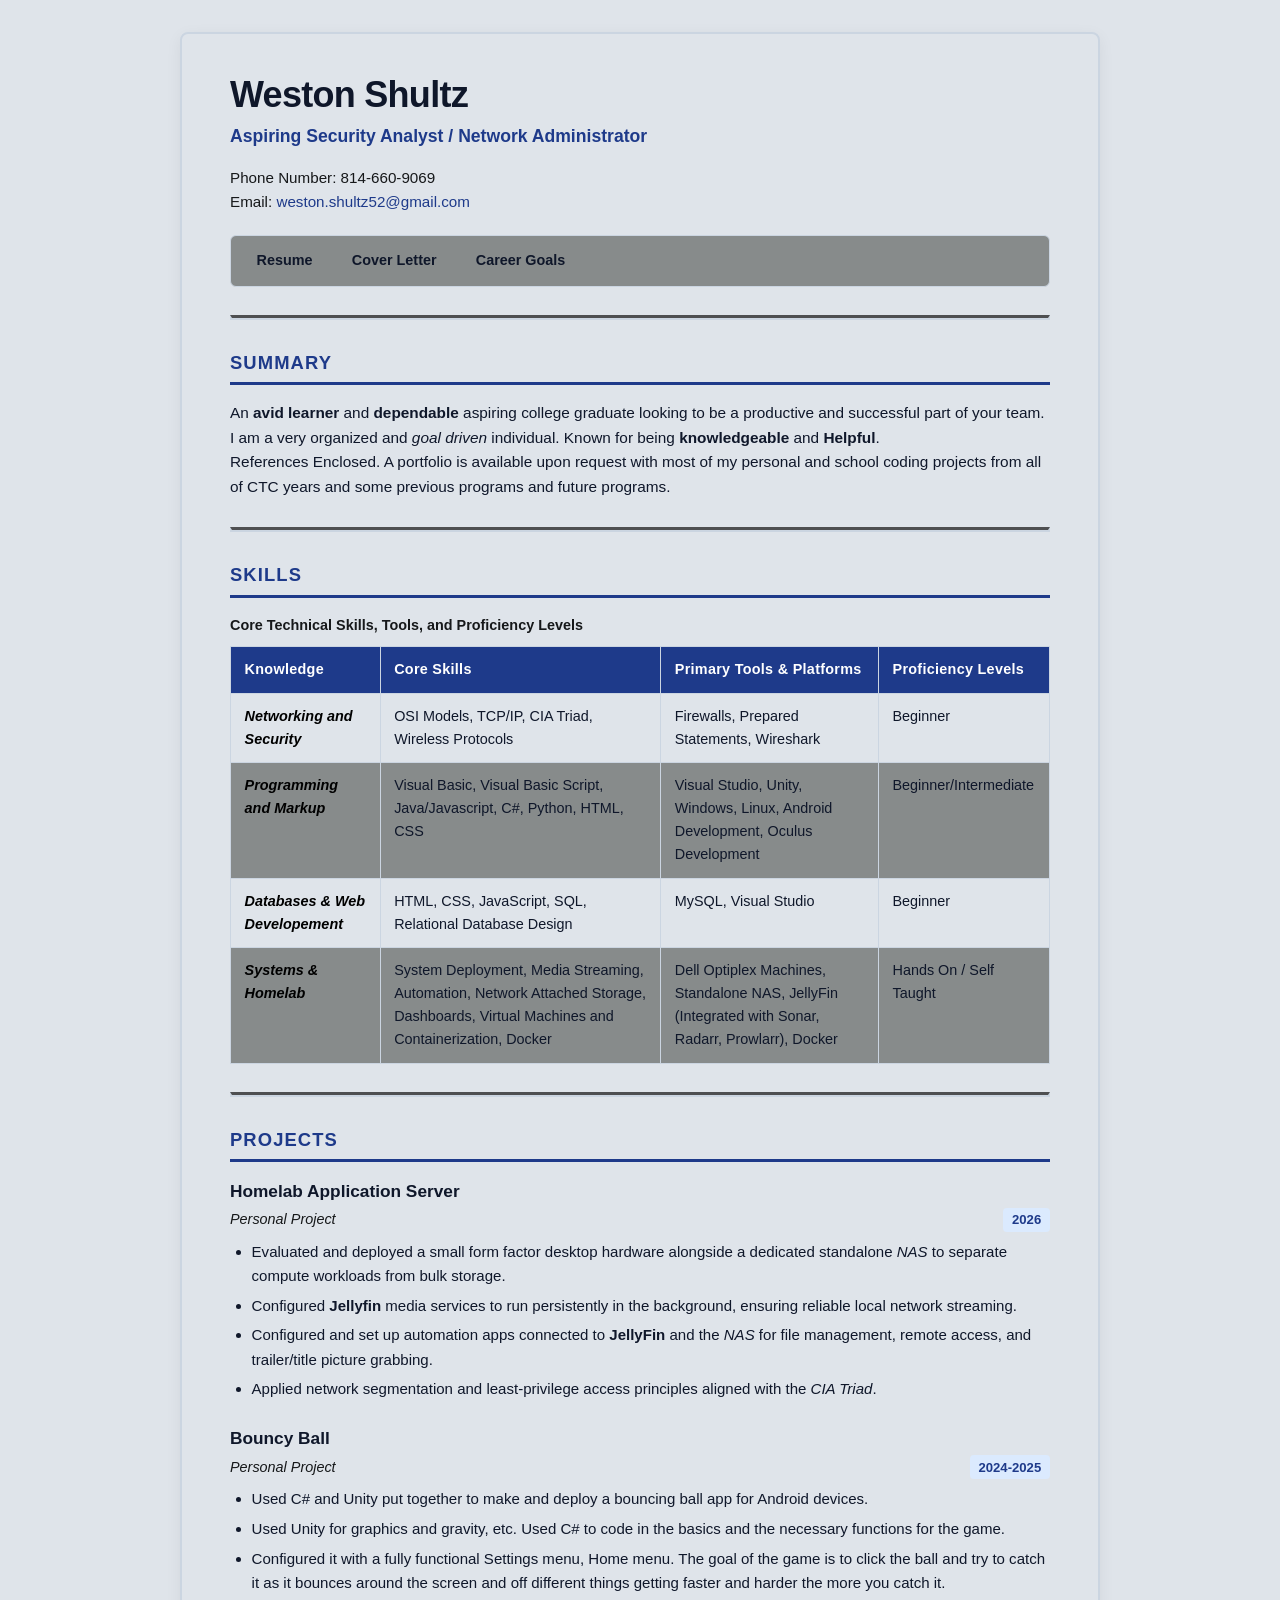
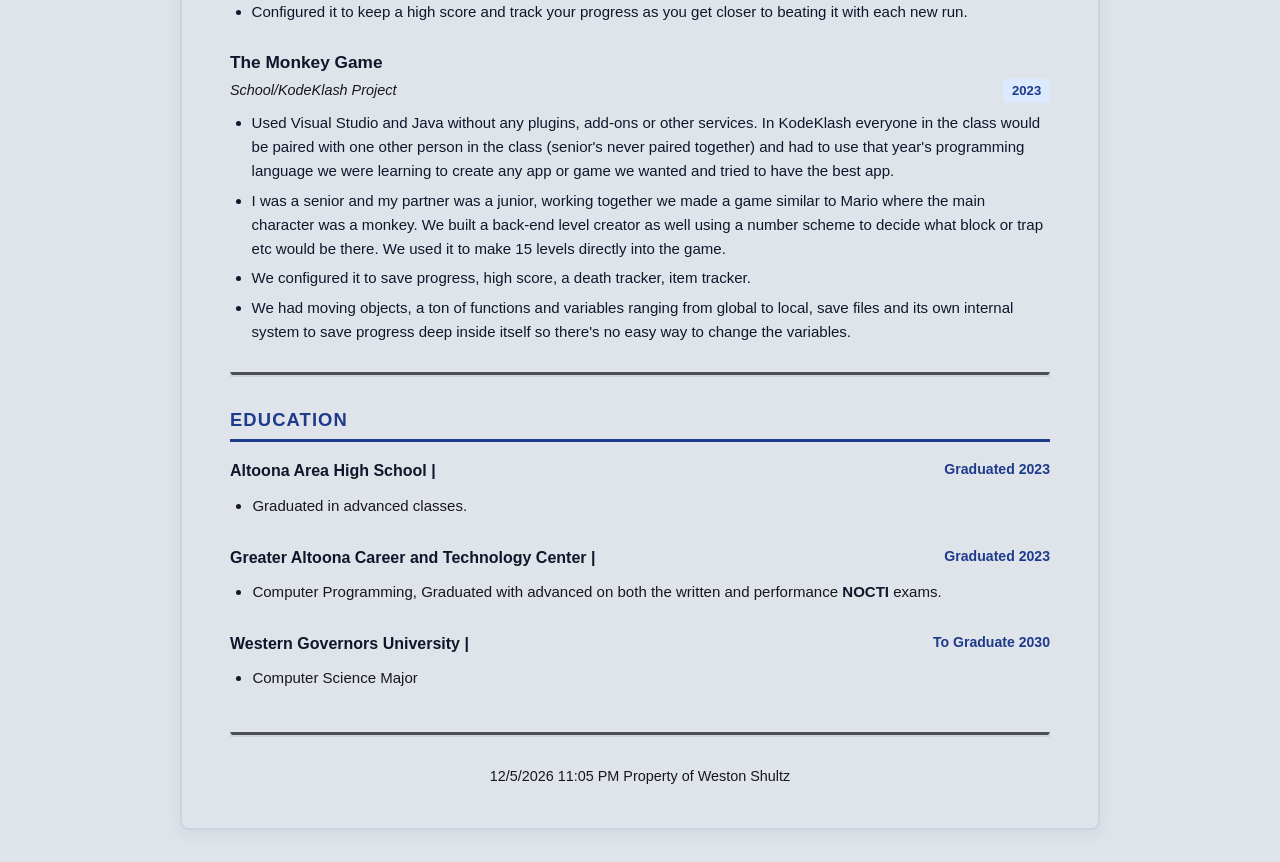
==== index.html @ 618510c9 "fixed images not showing by capitalizing I" ====
<!DOCTYPE html> 
<html lang="en"> 
<head> 
<meta charset="utf-8"> 
<meta name="viewport" content="width=device-width, initial-scale=1.0"> 
<title>Weston Shultz Resume</title> 
<link rel="icon" href="Images/favicon.png">
<link rel="stylesheet" href="style.css">
</head> 
    
<body>

  <header>
    <h1>Weston Shultz</h1>
    <p>
      <span>Aspiring Security Analyst / Network Administrator</span><br>
      Phone Number: 814-660-9069 <br>
      Email: <a href="mailto:weston.shultz52@gmail.com">weston.shultz52@gmail.com</a>
    </p>

    <nav>
      <ul>
        <li><a href="Resume.html">Resume</a></li>
        <li><a href="cover-letter.html">Cover Letter</a></li>
        <li><a href="career-goals.html">Career Goals</a></li>
      </ul>
    </nav>
    <hr>
  </header>

  <main>

    <section id="summary">
      <h2>Summary</h2>
      <p>
        An <strong>avid learner</strong> and <strong>dependable </strong> aspiring college graduate looking to be a productive and successful part of your team.<br>
        I am a very organized and <em>goal driven</em> individual. Known for being <strong>knowledgeable</strong> and <strong>Helpful</strong>.<br>
        References Enclosed. A portfolio is available upon request with most of my personal and school coding projects from all of CTC years and some previous programs and future programs.
      </p>
    </section>

    <hr>

    <section id="Skills">
      <h2>Skills</h2>
      <table>
        <caption>Core Technical Skills, Tools, and Proficiency Levels</caption>
        <thead>
          <tr>
            <th>Knowledge</th>
            <th>Core Skills</th>
            <th>Primary Tools &amp; Platforms</th>
            <th>Proficiency Levels</th>
          </tr>
        </thead>
        <tbody>
          <tr>
            <td><strong><span class="subtitle">Networking and Security</span></strong></td>
            <td>OSI Models, TCP/IP, CIA Triad, Wireless Protocols</td>
            <td>Firewalls, Prepared Statements, Wireshark</td>
            <td>Beginner</td>
          </tr>
          <tr>
            <td><strong><span class="subtitle">Programming and Markup</span></strong></td>
            <td>Visual Basic, Visual Basic Script, Java/Javascript, C#, Python, HTML, CSS</td>
            <td>Visual Studio, Unity, Windows, Linux, Android Development, Oculus Development</td>
            <td>Beginner/Intermediate</td>
          </tr>
          <tr>
            <td><strong><span class="subtitle">Databases &amp; Web Developement</span></strong></td>
            <td>HTML, CSS, JavaScript, SQL, Relational Database Design</td>
            <td>MySQL, Visual Studio</td>
            <td>Beginner</td>
          </tr>
          <tr>
            <td><strong><span class="subtitle">Systems &amp; Homelab</span></strong></td>
            <td>System Deployment, Media Streaming, Automation, Network Attached Storage, Dashboards, Virtual Machines and Containerization, Docker</td>
            <td>Dell Optiplex Machines, Standalone NAS, JellyFin (Integrated with Sonar, Radarr, Prowlarr), Docker</td>
            <td>Hands On / Self Taught</td>
          </tr>
        </tbody>
      </table>
    </section>

    <hr>

    <section id="projects">
      <h2>Projects</h2>
      <article>
        <h3>Homelab Application Server</h3>
        <p><em>Personal Project</em> <span>2026</span></p>
        <ul>
          <li>Evaluated and deployed a small form factor desktop hardware alongside a dedicated standalone <em>NAS</em> to separate compute workloads from bulk storage.</li>
          <li>Configured <strong>Jellyfin</strong> media services to run persistently in the background, ensuring reliable local network streaming.</li>
          <li>Configured and set up automation apps connected to <strong>JellyFin</strong> and the <em>NAS</em> for file management, remote access, and trailer/title picture grabbing.</li>
          <li>Applied network segmentation and least-privilege access principles aligned with the <em>CIA Triad</em>.</li>
        </ul>
      </article>

      <article>
        <h3>Bouncy Ball</h3>
        <p><em>Personal Project</em> <span>2024-2025</span></p>
        <ul>
          <li>Used C# and Unity put together to make and deploy a bouncing ball app for Android devices.</li>
          <li>Used Unity for graphics and gravity, etc. Used C# to code in the basics and the necessary functions for the game.</li>
          <li>Configured it with a fully functional Settings menu, Home menu. The goal of the game is to click the ball and try to catch it as it bounces around the screen and off different things getting faster and harder the more you catch it.</li>
          <li>Configured it to keep a high score and track your progress as you get closer to beating it with each new run.</li>
        </ul>
      </article>

      <article>
        <h3>The Monkey Game</h3>
        <p><em>School/KodeKlash Project</em> <span>2023</span></p>
        <ul>
          <li>Used Visual Studio and Java without any plugins, add-ons or other services. In KodeKlash everyone in the class would be paired with one other person in the class (senior's never paired together) and had to use that year's programming language we were learning to create any app or game we wanted and tried to have the best app.</li>
          <li>I was a senior and my partner was a junior, working together we made a game similar to Mario where the main character was a monkey. We built a back-end level creator as well using a number scheme to decide what block or trap etc would be there. We used it to make 15 levels directly into the game.</li>
          <li>We configured it to save progress, high score, a death tracker, item tracker.</li>
          <li>We had moving objects, a ton of functions and variables ranging from global to local, save files and its own internal system to save progress deep inside itself so there's no easy way to change the variables.</li>
        </ul>
      </article>
    </section>

    <hr>

    <section id="Education">
      <h2>Education</h2>
      <article>
        <ul>
        <li>Altoona Area High School | <span>Graduated 2023</span>
        <ul>
          <li>Graduated in advanced classes.</li>
        </ul> </li>
        <li>Greater Altoona Career and Technology Center | <span>Graduated 2023</span>
          <ul>
            <li>Computer Programming, Graduated with advanced on both the written and performance <strong>NOCTI</strong> exams.</li>
          </ul></li>
        <li>Western Governors University | <span>To Graduate 2030</span>
          <ul>
            <li>Computer Science Major</li>
          </ul></li>
        </ul>
      </article>
    </section>
  </main>

  <hr>

  <footer>
    <div id="current-date"></div>
  </footer>

  <script>
    const dateContainer = document.getElementById("current-date");
    const today = new Date();
    
    dateContainer.textContent = today.toLocaleDateString() +" " + today.toLocaleTimeString([],  
  {
    hour: 'numeric',
    minute: '2-digit'
  }) + " Property of Weston Shultz";

    console.log("Weston Shultz Resume loaded successfully on " + dateContainer.textContent + ".");
  </script>

</body>
</html>
---- style.css ----
:root 
{
  --bg-page: #dfe4ea;
  --bg-surface: #0a0909;
  --bg-subtle: #878b8b;
  --text-main: #0f172a;
  --text-muted: #16181a;
  --accent: #1e3a8a;
  --accent-light: #dbeafe;
  --border-color: #cbd5e1;
}

* 
{
  box-sizing: border-box;
  margin: 0;
  padding: 0;
}

body 
{
  font-family: -apple-system, BlinkMacSystemFont, "Segoe UI", Roboto, Helvetica, Arial, sans-serif;
  background-color: var(--bg-page);
  color: var(--text-main);
  line-height: 1.6;
  max-width: 920px;
  margin: 2rem auto;
  padding: 2.5rem 3rem;
  background: var(--bg-page);
  border: 2px solid var(--border-color);
  border-radius: 8px;
  box-shadow: 0 4px 16px rgba(15, 23, 42, 0.06);
}

hr 
{
  border: 2px solid var(--border-color);
  border-top: 3px solid rgba(0, 0, 0, 0.651);
  margin: 1.75rem 0;
}

header 
{
  text-align: left;
}

header h1 
{
  font-size: 2.25rem;
  font-weight: 800;
  color: var(--text-main);
  letter-spacing: -0.02em;
  line-height: 1.15;
}

header p 
{
  margin-top: 0.4rem;
  font-size: 0.95rem;
  color: var(--text-muted);
  overflow-wrap: break-word;
}

header p span 
{
  display: inline-block;
  font-size: 1.1rem;
  font-weight: 600;
  color: var(--accent);
  margin-bottom: 1rem;
}

header a 
{
  color: var(--accent);
  text-decoration: none;
  font-weight: 500;
}

header a:hover 
{
  text-decoration: underline;
}

nav 
{
  margin-top: 1.25rem;
  background-color: var(--bg-subtle);
  border: 1px solid var(--border-color);
  border-radius: 6px;
  padding: 0.5rem 0.75rem;
}

nav ul 
{
  list-style: none;
  display: flex;
  flex-wrap: wrap;
  gap: 0.75rem;
  padding: 0;
  margin: 0;
}

nav li a 
{
  display: inline-block;
  padding: 0.35rem 0.85rem;
  border-radius: 4px;
  color: var(--text-main);
  font-weight: 600;
  font-size: 0.9rem;
  transition: background-color 0.15s ease, color 0.15s ease;
}

nav li a:hover 
{
  background-color: var(--accent);
  color: #ffffff;
  text-decoration: none;
}

section h2 
{
  font-size: 1.15rem;
  text-transform: uppercase;
  letter-spacing: 0.06em;
  color: var(--accent);
  border-bottom: 3px solid var(--accent);
  padding-bottom: 0.3rem;
  margin-bottom: 1rem;
}

section p 
{
  font-size: 0.96rem;
  color: var(--text-main);
}

strong 
{
  color: var(--text-main);
  font-weight: 600;
}

table 
{
  width: 100%;
  border-collapse: collapse;
  border: 1px solid var(--border-color);
  margin-top: 0.5rem;
  font-size: 0.9rem;
}

caption 
{
  caption-side: top;
  text-align: left;
  font-weight: 600;
  color: var(--text-muted);
  margin-bottom: 0.6rem;
  font-size: 0.9rem;
}

thead 
{
  background-color: var(--accent);
  color: #ffffff;
}

th, td 
{
  border: 1px solid var(--border-color);
  padding: 0.7rem 0.85rem;
  text-align: left;
  vertical-align: top;
}

th 
{
  font-weight: 600;
  letter-spacing: 0.02em;
}

tbody tr:nth-child(even) 
{
  background-color: var(--bg-subtle);
}

tbody tr:hover 
{
  background-color: var(--accent-light);
}

article 
{
  margin-bottom: 1.5rem;
}

article:last-child 
{
  margin-bottom: 0;
}

article h3 
{
  font-size: 1.08rem;
  font-weight: 700;
  color: var(--text-main);
}

article > p 
{
  display: flex;
  justify-content: space-between;
  align-items: center;
  flex-wrap: wrap;
  gap: 0.35rem;
  color: var(--text-muted);
  font-size: 0.9rem;
  margin: 0.15rem 0 0.5rem 0;
}

article > p span 
{
  font-weight: 600;
  color: var(--accent);
  background: var(--accent-light);
  padding: 0.1rem 0.55rem;
  border-radius: 4px;
  font-size: 0.82rem;
}

main ul 
{
  padding-left: 1.35rem;
  margin-top: 0.35rem;
}

main li 
{
  margin-bottom: 0.35rem;
  font-size: 0.94rem;
}

#Education > article > ul 
{
  list-style: none;
  padding-left: 0;
}

#Education > article > ul > li 
{
  font-weight: 700;
  font-size: 1rem;
  margin-top: 0.85rem;
  display: flex;
  justify-content: space-between;
  flex-wrap: wrap;
  gap: 0.25rem;
}

#Education > article > ul > li:first-child 
{
  margin-top: 0;
}

#Education > article > ul > li span 
{
  font-weight: 600;
  color: var(--accent);
  font-size: 0.88rem;
}

#Education > article > ul ul 
{
  width: 100%;
  list-style: disc;
  padding-left: 1.4rem;
  margin-top: 0.35rem;
  margin-bottom: 0.5rem;
  color: var(--text-muted);
  font-weight: 400;
}

#Portfolio > article > ul ul 
{
  width: 100%;
  list-style: disc;
  padding-left: 1.4rem;
  margin-top: 0.35rem;
  margin-bottom: 0.5rem;
  color: var(--text-muted);
  font-weight: 400;
}

footer 
{
  text-align: center;
  font-size: 0.9rem;
  color: var(--text-muted);
}

#current-date 
{
  margin-top: 0.25rem;
  font-weight: 500;
}

/* Mobile friendly code for screens 650px and smaller */
@media (max-width: 650px) 
{
  body 
  {
    margin: 0;
    padding: 1.5rem 1.25rem;
    border-radius: 0;
    border: none;
    box-shadow: none;
  }

  header h1 
  {
    font-size: 1.75rem;
  }

  nav ul 
  {
    flex-direction: column;
    gap: 0.4rem;
  }

  nav li 
  {
    width: 100%;
  }

  nav li a 
  {
    display: block;
    text-align: center;
    padding: 0.6rem 0.85rem;
  }

  article > p 
  {
    flex-direction: column;
    align-items: flex-start;
  }

  #Education > article > ul > li 
  {
    flex-direction: column;
    align-items: flex-start;
  }

  table, thead, tbody, th, td, tr 
  {
    display: block;
  }

  thead 
  {
    display: none;
  }

  tbody tr 
  {
    margin-bottom: 1rem;
    border: 1px solid var(--border-color);
    border-radius: 6px;
    padding: 0.5rem;
  }

  td 
  {
    border: none;
    padding: 0.35rem 0.5rem;
  }

  td:first-child 
  {
    font-weight: 700;
    color: var(--accent);
    border-bottom: 1px solid var(--border-color);
    margin-bottom: 0.25rem;
  }
}

mark 
{
  background-color: rgba(164, 240, 32, 0.15);
  color: rgba(8, 187, 89, 0.9);
  padding: 0.12rem 0.4rem;
  border-radius: 4px;
}

.subtitle 
{
  font-style: italic;
  color: rgb(0, 0, 0);
}

@media print 
{
  body 
  {
    margin: 0;
    padding: 0;
    border: none;
    box-shadow: none;
    max-width: 100%;
  }

  nav 
  {
    display: none;
  }

  a 
  {
    color: var(--text-main);
    text-decoration: none;
  }
}
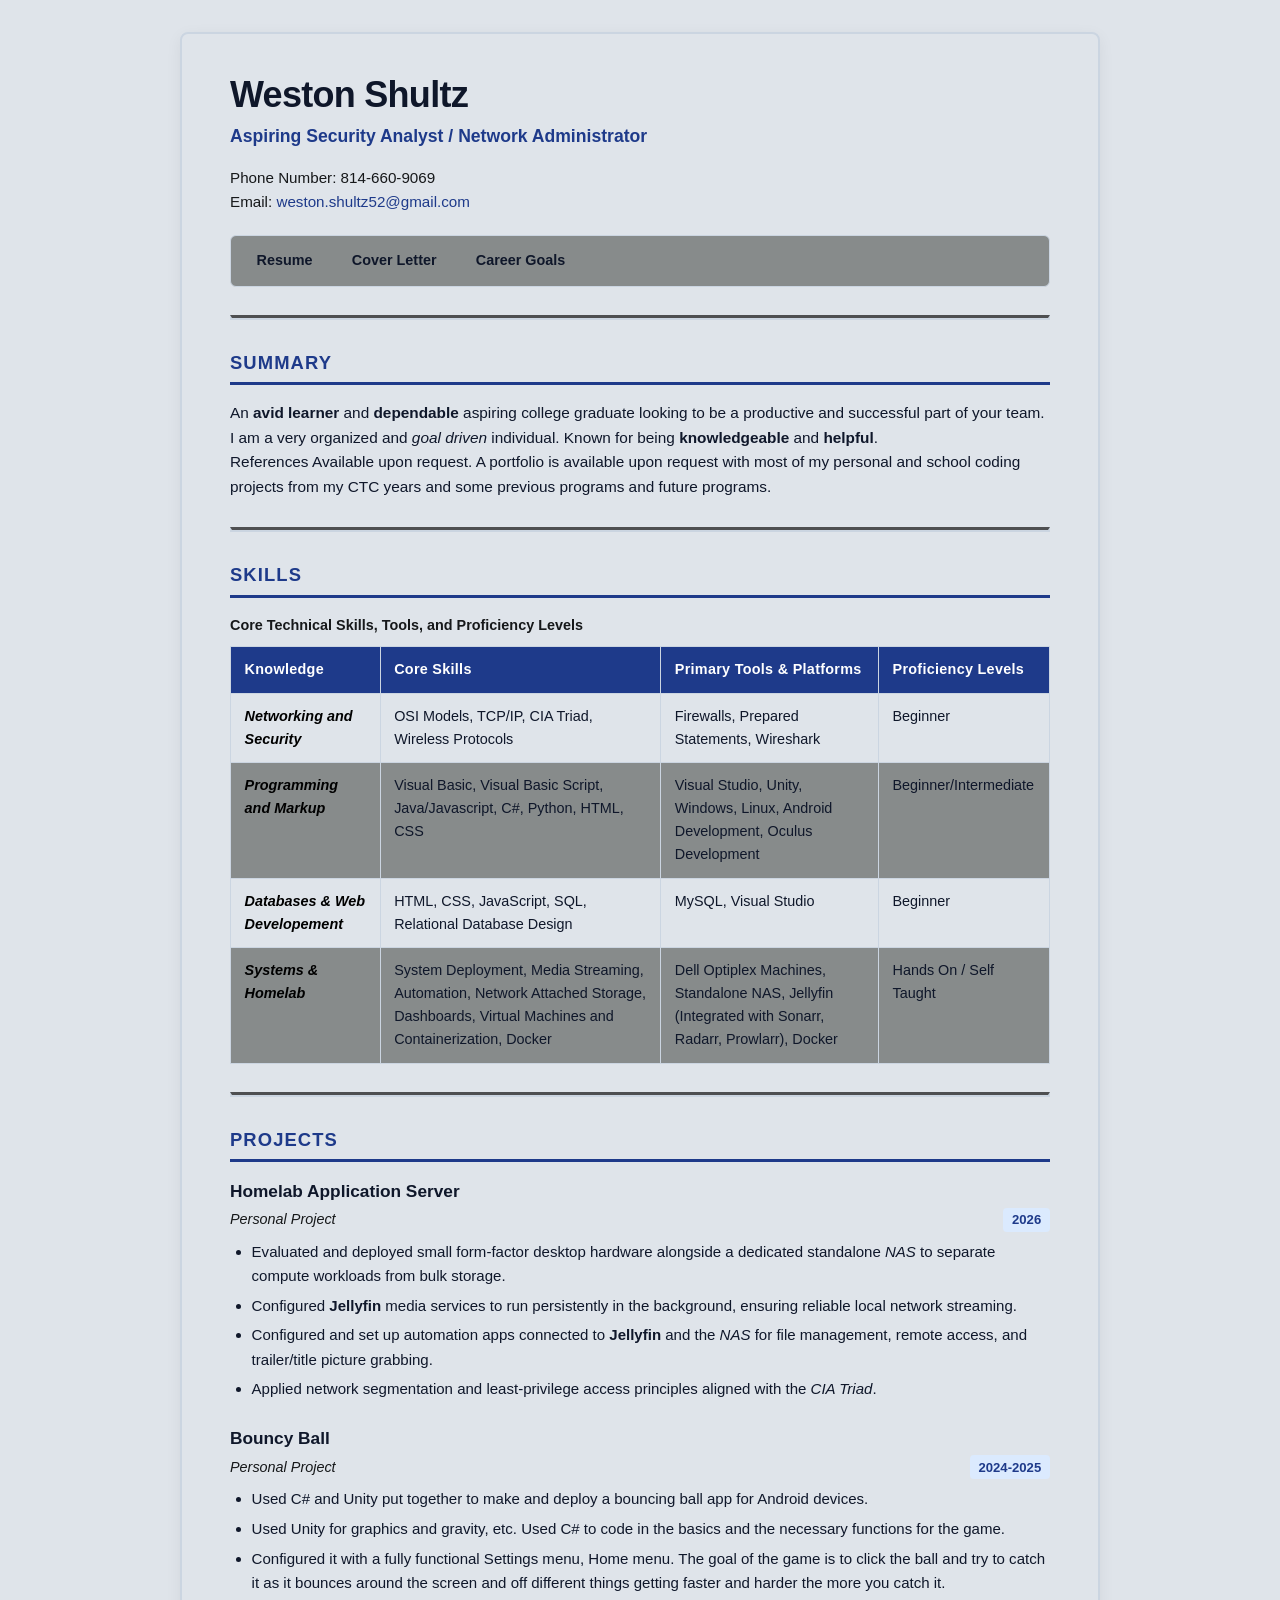
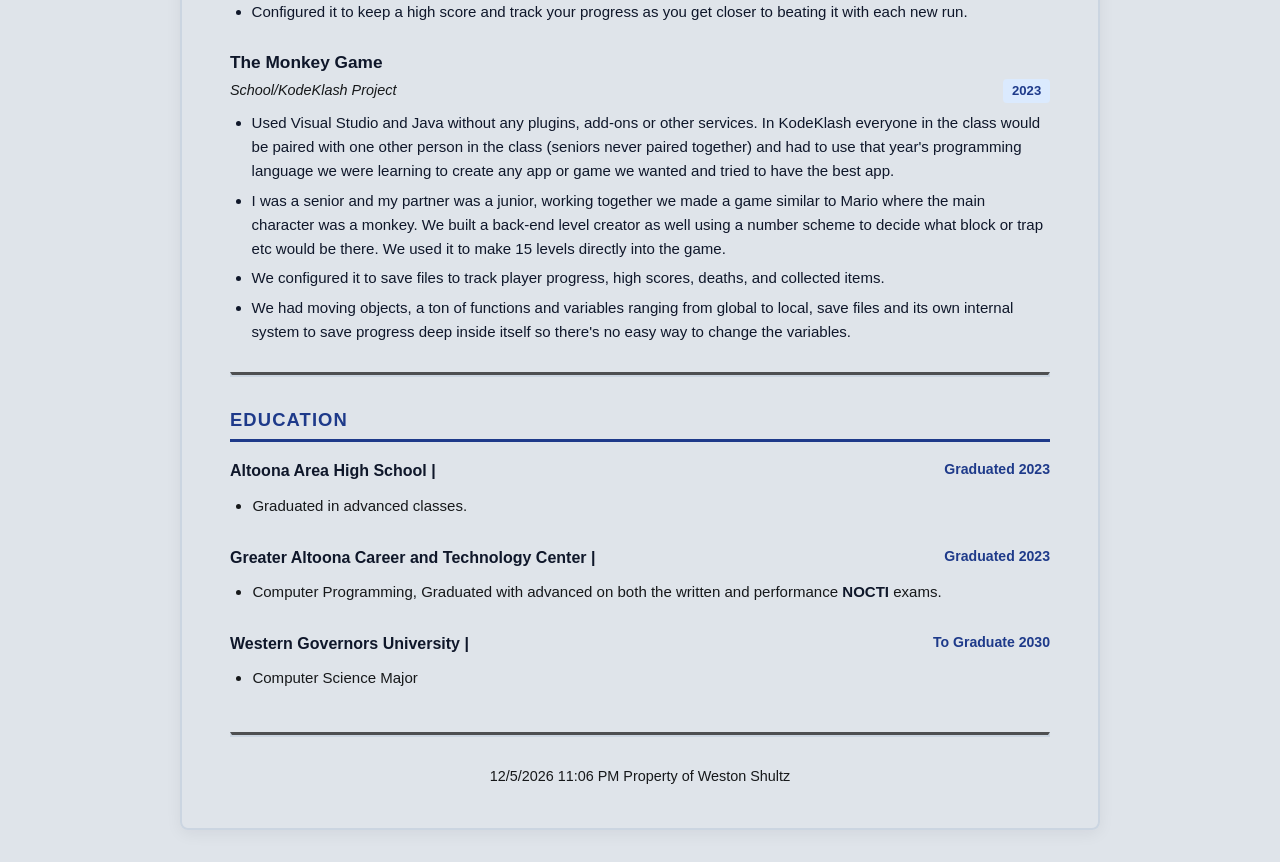
==== commit d6a89661: "Updated gramar and added a references section to the career goals page." ====
--- a/index.html
+++ b/index.html
@@ -20,7 +20,7 @@
 
     <nav>
       <ul>
-        <li><a href="Resume.html">Resume</a></li>
+        <li><a href="resume.html">Resume</a></li>
         <li><a href="cover-letter.html">Cover Letter</a></li>
         <li><a href="career-goals.html">Career Goals</a></li>
       </ul>
@@ -34,8 +34,8 @@
       <h2>Summary</h2>
       <p>
         An <strong>avid learner</strong> and <strong>dependable </strong> aspiring college graduate looking to be a productive and successful part of your team.<br>
-        I am a very organized and <em>goal driven</em> individual. Known for being <strong>knowledgeable</strong> and <strong>Helpful</strong>.<br>
-        References Enclosed. A portfolio is available upon request with most of my personal and school coding projects from all of CTC years and some previous programs and future programs.
+        I am a very organized and <em>goal driven</em> individual. Known for being <strong>knowledgeable</strong> and <strong>helpful</strong>.<br>
+        References Available upon request. A portfolio is available upon request with most of my personal and school coding projects from my CTC years and some previous programs and future programs.
       </p>
     </section>
 
@@ -75,7 +75,7 @@
           <tr>
             <td><strong><span class="subtitle">Systems &amp; Homelab</span></strong></td>
             <td>System Deployment, Media Streaming, Automation, Network Attached Storage, Dashboards, Virtual Machines and Containerization, Docker</td>
-            <td>Dell Optiplex Machines, Standalone NAS, JellyFin (Integrated with Sonar, Radarr, Prowlarr), Docker</td>
+            <td>Dell Optiplex Machines, Standalone NAS, Jellyfin (Integrated with Sonarr, Radarr, Prowlarr), Docker</td>
             <td>Hands On / Self Taught</td>
           </tr>
         </tbody>
@@ -90,9 +90,9 @@
         <h3>Homelab Application Server</h3>
         <p><em>Personal Project</em> <span>2026</span></p>
         <ul>
-          <li>Evaluated and deployed a small form factor desktop hardware alongside a dedicated standalone <em>NAS</em> to separate compute workloads from bulk storage.</li>
+          <li>Evaluated and deployed small form-factor desktop hardware alongside a dedicated standalone <em>NAS</em> to separate compute workloads from bulk storage.</li>
           <li>Configured <strong>Jellyfin</strong> media services to run persistently in the background, ensuring reliable local network streaming.</li>
-          <li>Configured and set up automation apps connected to <strong>JellyFin</strong> and the <em>NAS</em> for file management, remote access, and trailer/title picture grabbing.</li>
+          <li>Configured and set up automation apps connected to <strong>Jellyfin</strong> and the <em>NAS</em> for file management, remote access, and trailer/title picture grabbing.</li>
           <li>Applied network segmentation and least-privilege access principles aligned with the <em>CIA Triad</em>.</li>
         </ul>
       </article>
@@ -112,9 +112,9 @@
         <h3>The Monkey Game</h3>
         <p><em>School/KodeKlash Project</em> <span>2023</span></p>
         <ul>
-          <li>Used Visual Studio and Java without any plugins, add-ons or other services. In KodeKlash everyone in the class would be paired with one other person in the class (senior's never paired together) and had to use that year's programming language we were learning to create any app or game we wanted and tried to have the best app.</li>
+          <li>Used Visual Studio and Java without any plugins, add-ons or other services. In KodeKlash everyone in the class would be paired with one other person in the class (seniors never paired together) and had to use that year's programming language we were learning to create any app or game we wanted and tried to have the best app.</li>
           <li>I was a senior and my partner was a junior, working together we made a game similar to Mario where the main character was a monkey. We built a back-end level creator as well using a number scheme to decide what block or trap etc would be there. We used it to make 15 levels directly into the game.</li>
-          <li>We configured it to save progress, high score, a death tracker, item tracker.</li>
+          <li>We configured it to save files to track player progress, high scores, deaths, and collected items.</li>
           <li>We had moving objects, a ton of functions and variables ranging from global to local, save files and its own internal system to save progress deep inside itself so there's no easy way to change the variables.</li>
         </ul>
       </article>
